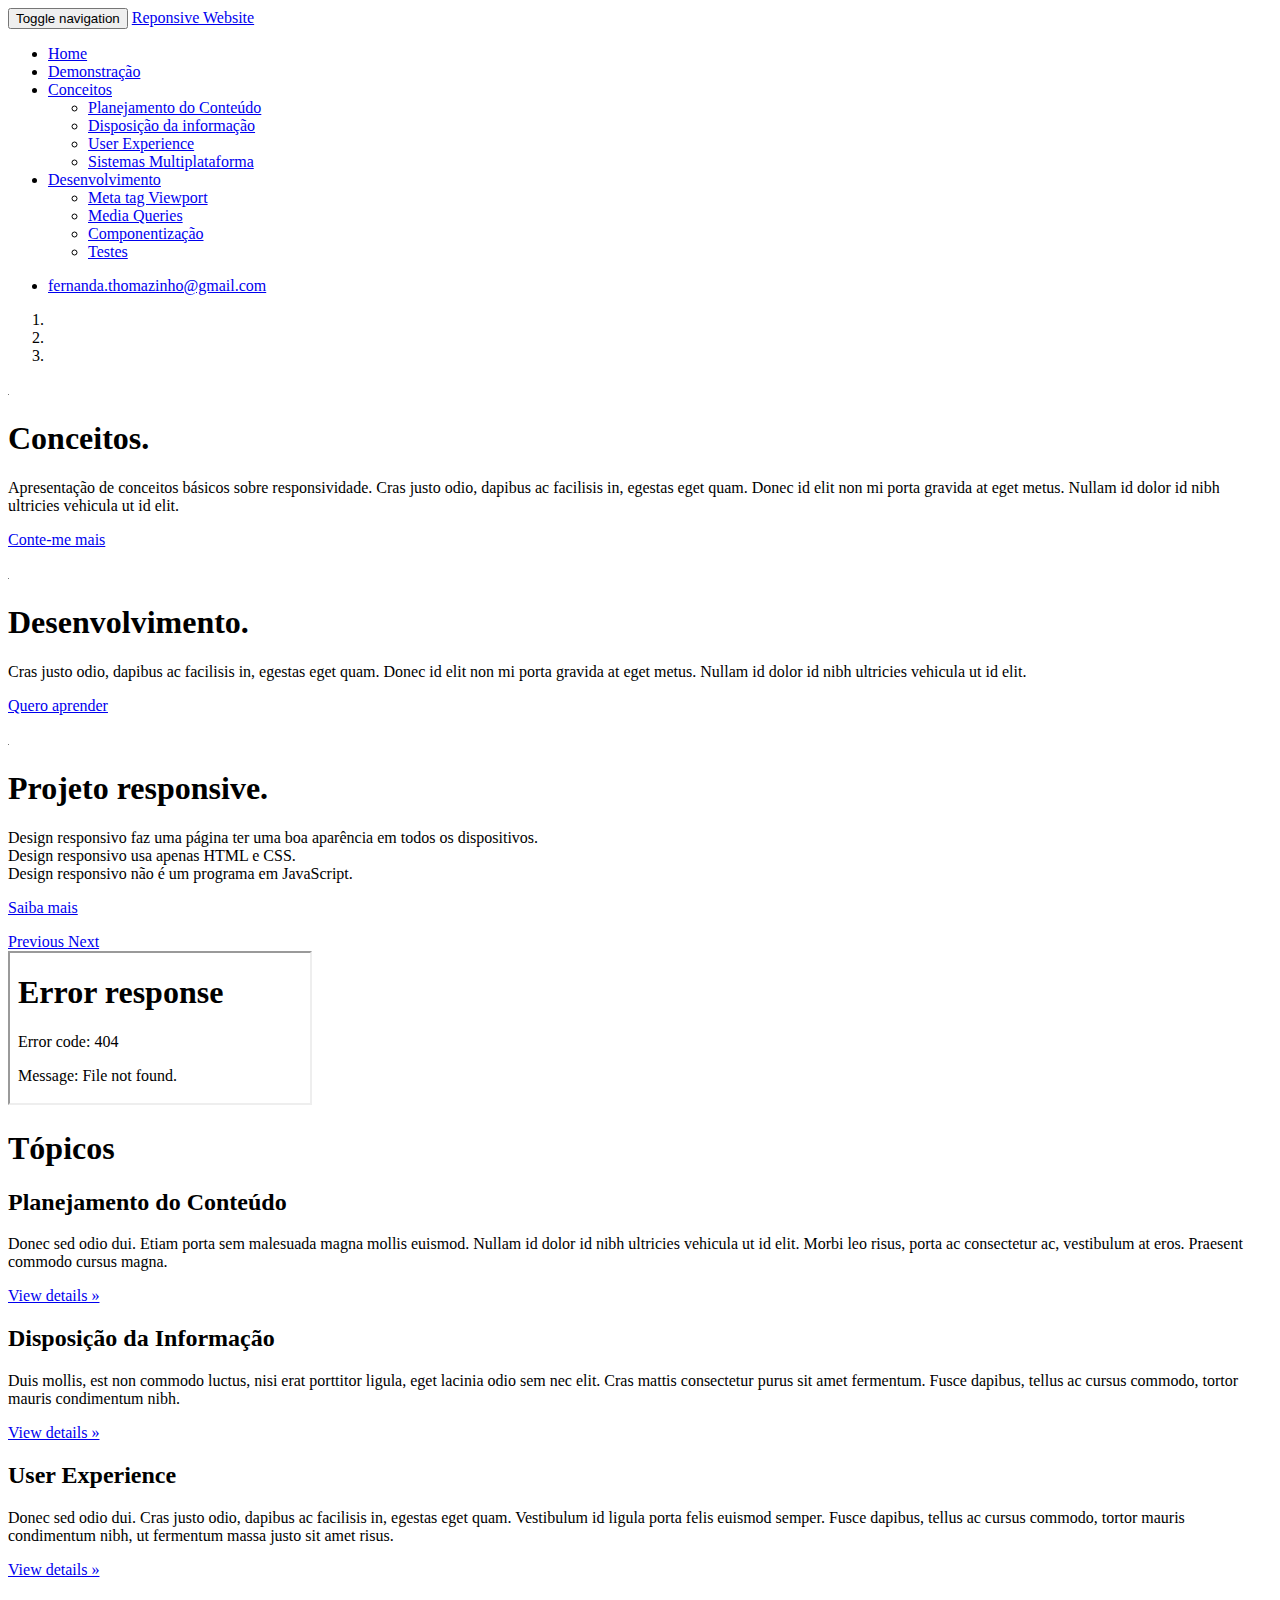
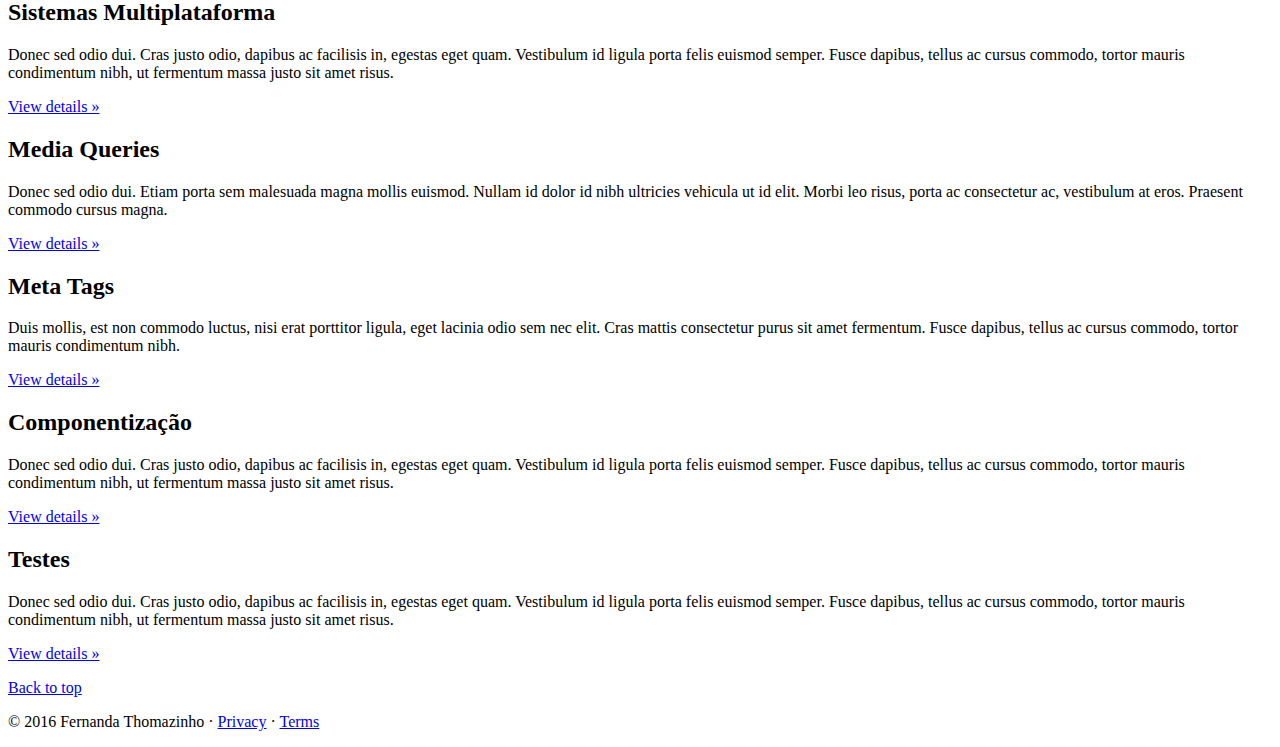
==== index.html @ f98150a9 "Added some content" ====
<!DOCTYPE html>
<html lang="pt-BR">
<head>
	<meta charset="utf-8">
	<meta http-equiv="X-UA-Compatible" content="IE=edge">
	<meta name="viewport" content="width=device-width, initial-scale=1">
	<meta name="description" content="Um web site responsivo sobre responsividade.">
    <meta name="author" content="">
    <link rel="icon" href="images/icon.png">
	<link href="vendor/bootstrap-3.3.6/dist/css/bootstrap.min.css" rel="stylesheet">
	<link href="vendor/bootstrap-3.3.6/dist/css/bootstrap-theme.min.css" rel="stylesheet">
    <link href="css/carousel.css" rel="stylesheet">
    <link href="css/application.css" rel="stylesheet">
	<title>Responsive</title>
</head>
<body>
    <div class="navbar-wrapper">
      <div class="container">

        <nav class="navbar navbar-inverse navbar-static-top">
          <div class="container">
            <div class="navbar-header">
              <button type="button" class="navbar-toggle collapsed" data-toggle="collapse" data-target="#navbar" aria-expanded="false" aria-controls="navbar">
                <span class="sr-only">Toggle navigation</span>
                <span class="icon-bar"></span>
                <span class="icon-bar"></span>
                <span class="icon-bar"></span>
              </button>
              <a class="navbar-brand" href="#">Reponsive Website</a>
            </div>
            <div id="navbar" class="navbar-collapse collapse">
              <ul class="nav navbar-nav">
                <li class="active"><a href="#">Home</a></li>
                <li><a href="#demo">Demonstração</a></li>
                <li class="dropdown">
                  <a href="#" class="dropdown-toggle" data-toggle="dropdown" role="button" aria-haspopup="true" aria-expanded="false">Conceitos <span class="caret"></span></a>
                  <ul class="dropdown-menu">
                    <li><a href="#content-plan">Planejamento do Conteúdo</a></li>
                    <li><a href="#info-display">Disposição da informação</a></li>
                    <li><a href="#ux">User Experience</a></li>
                    <li><a href="#multi-platform">Sistemas Multiplataforma</a></li>
                  </ul>
                </li>
                <li class="dropdown">
                  <a href="#" class="dropdown-toggle" data-toggle="dropdown" role="button" aria-haspopup="true" aria-expanded="false">Desenvolvimento <span class="caret"></span></a>
                  <ul class="dropdown-menu">
                    <li><a href="#meta-tags">Meta tag Viewport</a></li>
                    <li><a href="#media-queries">Media Queries</a></li>
                    <li><a href="#components">Componentização</a></li>
                    <li><a href="#tests">Testes</a></li>
                  </ul>
                </li>
              </ul>
		      <ul class="nav navbar-nav navbar-right">
		        <li><a href="mailto:fernanda.thomazinho@gmail.com">fernanda.thomazinho@gmail.com</a></li>
		      </ul>
            </div>
          </div>
        </nav>

      </div>
    </div>


    <!-- Carousel
    ================================================== -->
    <div id="myCarousel" class="carousel slide" data-ride="carousel">
      <!-- Indicators -->
      <ol class="carousel-indicators">
        <li data-target="#myCarousel" data-slide-to="0" class="active"></li>
        <li data-target="#myCarousel" data-slide-to="1"></li>
        <li data-target="#myCarousel" data-slide-to="2"></li>
      </ol>
      <div class="carousel-inner" role="listbox">
        <div class="item active">
          <img class="first-slide" src="[data-uri]" alt="First slide">
          <div class="container">
            <div class="carousel-caption">
              <h1>Conceitos.</h1>
              <p>Apresentação de conceitos básicos sobre responsividade.
              Cras justo odio, dapibus ac facilisis in, egestas eget quam. Donec id elit non mi porta gravida at eget metus. Nullam id dolor id nibh ultricies vehicula ut id elit.</p>
              <p><a class="btn btn-lg btn-primary" href="#" role="button">Conte-me mais</a></p>
            </div>
          </div>
        </div>
        <div class="item">
          <img class="second-slide" src="[data-uri]" alt="Second slide">
          <div class="container">
            <div class="carousel-caption">
              <h1>Desenvolvimento.</h1>
              <p>Cras justo odio, dapibus ac facilisis in, egestas eget quam. Donec id elit non mi porta gravida at eget metus. Nullam id dolor id nibh ultricies vehicula ut id elit.</p>
              <p><a class="btn btn-lg btn-primary" href="#" role="button">Quero aprender</a></p>
            </div>
          </div>
        </div>
        <div class="item">
          <img class="third-slide" src="[data-uri]" alt="Third slide">
          <div class="container">
            <div class="carousel-caption">
              <h1>Projeto responsive.</h1>
              <p>Design responsivo faz uma página ter uma boa aparência em todos os dispositivos.</br>
			 	Design responsivo usa apenas HTML e CSS.</br>
			 	Design responsivo não é um programa em JavaScript.
			  </p>
              <p><a class="btn btn-lg btn-primary" href="pages/responsiveness.html" role="button">Saiba mais</a></p>
            </div>
          </div>
        </div>
      </div>
      <a class="left carousel-control" href="#myCarousel" role="button" data-slide="prev">
        <span class="glyphicon glyphicon-chevron-left" aria-hidden="true"></span>
        <span class="sr-only">Previous</span>
      </a>
      <a class="right carousel-control" href="#myCarousel" role="button" data-slide="next">
        <span class="glyphicon glyphicon-chevron-right" aria-hidden="true"></span>
        <span class="sr-only">Next</span>
      </a>
    </div><!-- /.carousel -->


    <!-- Marketing messaging and featurettes
    ================================================== -->
    <!-- Wrap the rest of the page in another container to center all the content. -->

    <div class="container marketing">
		
	  <!-- DEMONSTRATION -->
	
	  <div class="resizable"> <!-- RESIZABLE -->
		<iframe id="demo" src="lib/demo/views/modelo.html"></iframe>
	  </div><!-- RESIZABLE -->

      <!-- Three columns of text below the carousel -->
      <div class="container">
	    <div class="row">
	      	<h1>Tópicos</h1>
	        <div class="col-lg-6" id="content-plan">
	          	<div class="panel panel-primary">
			        <div class="panel-body">
			          <h2>Planejamento do Conteúdo</h2>
			          <p>Donec sed odio dui. Etiam porta sem malesuada magna mollis euismod. Nullam id dolor id nibh ultricies vehicula ut id elit. Morbi leo risus, porta ac consectetur ac, vestibulum at eros. Praesent commodo cursus magna.</p>
			          <p><a class="btn btn-default" href="#" role="button">View details &raquo;</a></p>
			        </div><!-- panel-body -->
			    </div><!-- /.panel -->
	        </div><!-- /.col-lg-6 -->
	        <div class="col-lg-6" id="info-display">
	          	<div class="panel panel-primary">
			        <div class="panel-body">
			          <h2>Disposição da Informação</h2>
			          <p>Duis mollis, est non commodo luctus, nisi erat porttitor ligula, eget lacinia odio sem nec elit. Cras mattis consectetur purus sit amet fermentum. Fusce dapibus, tellus ac cursus commodo, tortor mauris condimentum nibh.</p>
			          <p><a class="btn btn-default" href="#" role="button">View details &raquo;</a></p>
			        </div><!-- panel-body -->
			    </div><!-- /.panel -->
	        </div><!-- /.col-lg-6 -->
	        <div class="col-lg-6" id="ux">
	          	<div class="panel panel-primary">
			        <div class="panel-body">
			          <h2>User Experience</h2>
			          <p>Donec sed odio dui. Cras justo odio, dapibus ac facilisis in, egestas eget quam. Vestibulum id ligula porta felis euismod semper. Fusce dapibus, tellus ac cursus commodo, tortor mauris condimentum nibh, ut fermentum massa justo sit amet risus.</p>
			          <p><a class="btn btn-default" href="#" role="button">View details &raquo;</a></p>
			        </div><!-- panel-body -->
		        </div><!-- /.panel -->
	        </div><!-- /.col-lg-6 -->
	        <div class="col-lg-6" id="multi-platform">
	          	<div class="panel panel-primary">
			        <div class="panel-body">
			          <h2>Sistemas Multiplataforma</h2>
			          <p>Donec sed odio dui. Cras justo odio, dapibus ac facilisis in, egestas eget quam. Vestibulum id ligula porta felis euismod semper. Fusce dapibus, tellus ac cursus commodo, tortor mauris condimentum nibh, ut fermentum massa justo sit amet risus.</p>
			          <p><a class="btn btn-default" href="#" role="button">View details &raquo;</a></p>
			        </div><!-- panel-body -->
		        </div><!-- /.panel -->
	        </div><!-- /.col-lg-6 -->
	        <div class="col-lg-6" id="media-queries">
	          	<div class="panel panel-primary">
			        <div class="panel-body">
			          <h2>Media Queries</h2>
			          <p>Donec sed odio dui. Etiam porta sem malesuada magna mollis euismod. Nullam id dolor id nibh ultricies vehicula ut id elit. Morbi leo risus, porta ac consectetur ac, vestibulum at eros. Praesent commodo cursus magna.</p>
			          <p><a class="btn btn-default" href="#" role="button">View details &raquo;</a></p>
			        </div><!-- panel-body -->
			    </div><!-- /.panel -->
	        </div><!-- /.col-lg-6 -->
	        <div class="col-lg-6" id="meta-tags">
	          	<div class="panel panel-primary">
			        <div class="panel-body">
			          <h2>Meta Tags</h2>
			          <p>Duis mollis, est non commodo luctus, nisi erat porttitor ligula, eget lacinia odio sem nec elit. Cras mattis consectetur purus sit amet fermentum. Fusce dapibus, tellus ac cursus commodo, tortor mauris condimentum nibh.</p>
			          <p><a class="btn btn-default" href="#" role="button">View details &raquo;</a></p>
			        </div><!-- panel-body -->
			    </div><!-- /.panel -->
	        </div><!-- /.col-lg-6 -->
	        <div class="col-lg-6" id="components">
	          	<div class="panel panel-primary">
			        <div class="panel-body">
			          <h2>Componentização</h2>
			          <p>Donec sed odio dui. Cras justo odio, dapibus ac facilisis in, egestas eget quam. Vestibulum id ligula porta felis euismod semper. Fusce dapibus, tellus ac cursus commodo, tortor mauris condimentum nibh, ut fermentum massa justo sit amet risus.</p>
			          <p><a class="btn btn-default" href="#" role="button">View details &raquo;</a></p>
			        </div><!-- panel-body -->
		        </div><!-- /.panel -->
	        </div><!-- /.col-lg-6 -->
	        <div class="col-lg-6" id="tests">
	          	<div class="panel panel-primary">
			        <div class="panel-body">
			          <h2>Testes</h2>
			          <p>Donec sed odio dui. Cras justo odio, dapibus ac facilisis in, egestas eget quam. Vestibulum id ligula porta felis euismod semper. Fusce dapibus, tellus ac cursus commodo, tortor mauris condimentum nibh, ut fermentum massa justo sit amet risus.</p>
			          <p><a class="btn btn-default" href="#" role="button">View details &raquo;</a></p>
			        </div><!-- panel-body -->
		        </div><!-- /.panel -->
	        </div><!-- /.col-lg-6 -->
	    </div><!-- /.row -->
	  </div><!-- /.container -->

      <!-- FOOTER -->
      <footer>
        <p class="pull-right"><a href="#">Back to top</a></p>
        <p>&copy; 2016 Fernanda Thomazinho &middot; <a href="#">Privacy</a> &middot; <a href="#">Terms</a></p>
      </footer>

    </div><!-- /.container -->


    <!-- Bootstrap core JavaScript
    ================================================== -->
    <!-- Placed at the end of the document so the pages load faster -->
    <script src="https://ajax.googleapis.com/ajax/libs/jquery/1.11.3/jquery.min.js"></script>
    <script>window.jQuery || document.write('<script src="vendor/bootstrap-3.3.6/assets/js/vendor/jquery.min.js"><\/script>')</script>
    <script src="vendor/bootstrap-3.3.6/dist/js/bootstrap.min.js"></script>
	
	<!-- JQuery UI
    ================================================== -->
	<link href="vendor/jquery-ui-1.11.4/jquery-ui.min.css" rel="stylesheet" />
	<script src="vendor/jquery-ui-1.11.4/jquery-ui.min.js"></script>

	<!-- Custom Scripts
    ================================================== -->
	<script type="text/javascript">
	$(function() {
		$(".resizable").resizable({
		    start: function(event, ui) {
		        ui.element.append($("<div/>", {
		            id: "iframe-barrier",
		            css: {
		                position: "absolute",
		                top: 0,
		                right: 0,
		                bottom: 0,
		                left: 0,
		                "z-index": 10
		        }
		        }));
		    },
		    stop: function(event, ui) {
		        $("#iframe-barrier", ui.element).remove();
		    },
		    resize: function(event, ui) {
		        $("iframe", ui.element).width(ui.size.width).height(ui.size.height);
		    }
		});
	});
	</script>
</body>
</html>
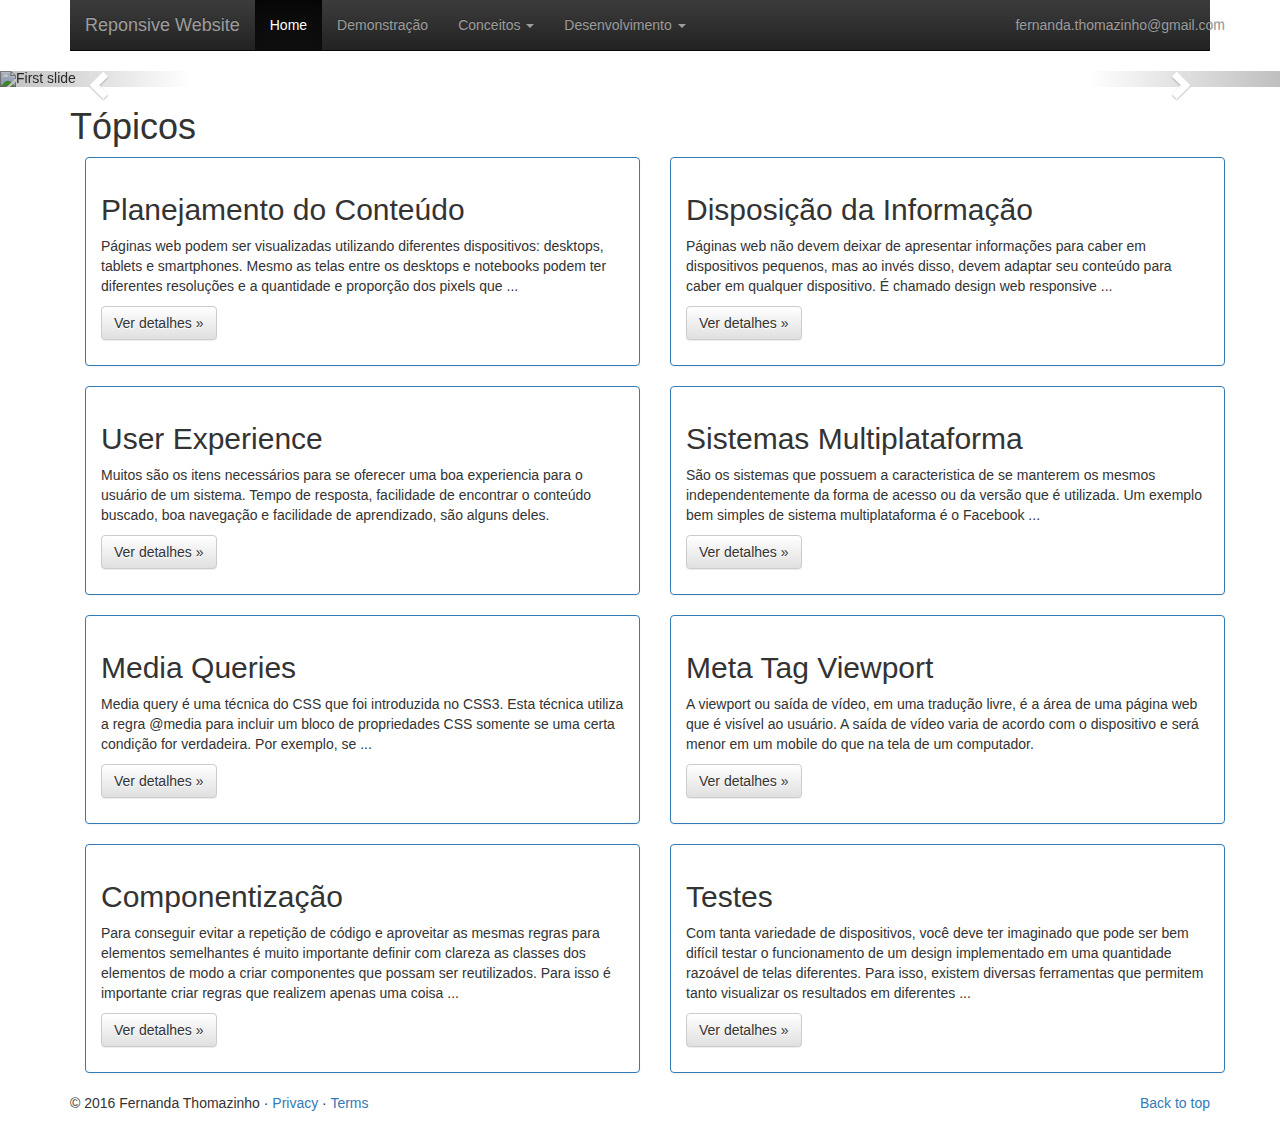
==== commit e0579f6b: "Adding some contect to pagens" ====
--- a/index.html
+++ b/index.html
@@ -7,8 +7,8 @@
 	<meta name="description" content="Um web site responsivo sobre responsividade.">
     <meta name="author" content="">
     <link rel="icon" href="images/icon.png">
-	<link href="vendor/bootstrap-3.3.6/dist/css/bootstrap.min.css" rel="stylesheet">
-	<link href="vendor/bootstrap-3.3.6/dist/css/bootstrap-theme.min.css" rel="stylesheet">
+	<link href="vendor/bootstrap-3.3.6-dist/css/bootstrap.min.css" rel="stylesheet">
+	<link href="vendor/bootstrap-3.3.6-dist/css/bootstrap-theme.min.css" rel="stylesheet">
     <link href="css/carousel.css" rel="stylesheet">
     <link href="css/application.css" rel="stylesheet">
 	<title>Responsive</title>
@@ -64,145 +64,151 @@
 
     <!-- Carousel
     ================================================== -->
-    <div id="myCarousel" class="carousel slide" data-ride="carousel">
-      <!-- Indicators -->
-      <ol class="carousel-indicators">
-        <li data-target="#myCarousel" data-slide-to="0" class="active"></li>
-        <li data-target="#myCarousel" data-slide-to="1"></li>
-        <li data-target="#myCarousel" data-slide-to="2"></li>
-      </ol>
-      <div class="carousel-inner" role="listbox">
-        <div class="item active">
-          <img class="first-slide" src="[data-uri]" alt="First slide">
-          <div class="container">
-            <div class="carousel-caption">
-              <h1>Conceitos.</h1>
-              <p>Apresentação de conceitos básicos sobre responsividade.
-              Cras justo odio, dapibus ac facilisis in, egestas eget quam. Donec id elit non mi porta gravida at eget metus. Nullam id dolor id nibh ultricies vehicula ut id elit.</p>
-              <p><a class="btn btn-lg btn-primary" href="#" role="button">Conte-me mais</a></p>
-            </div>
-          </div>
-        </div>
-        <div class="item">
-          <img class="second-slide" src="[data-uri]" alt="Second slide">
-          <div class="container">
-            <div class="carousel-caption">
-              <h1>Desenvolvimento.</h1>
-              <p>Cras justo odio, dapibus ac facilisis in, egestas eget quam. Donec id elit non mi porta gravida at eget metus. Nullam id dolor id nibh ultricies vehicula ut id elit.</p>
-              <p><a class="btn btn-lg btn-primary" href="#" role="button">Quero aprender</a></p>
-            </div>
-          </div>
-        </div>
-        <div class="item">
-          <img class="third-slide" src="[data-uri]" alt="Third slide">
-          <div class="container">
-            <div class="carousel-caption">
-              <h1>Projeto responsive.</h1>
-              <p>Design responsivo faz uma página ter uma boa aparência em todos os dispositivos.</br>
-			 	Design responsivo usa apenas HTML e CSS.</br>
-			 	Design responsivo não é um programa em JavaScript.
-			  </p>
-              <p><a class="btn btn-lg btn-primary" href="pages/responsiveness.html" role="button">Saiba mais</a></p>
-            </div>
-          </div>
-        </div>
-      </div>
-      <a class="left carousel-control" href="#myCarousel" role="button" data-slide="prev">
-        <span class="glyphicon glyphicon-chevron-left" aria-hidden="true"></span>
-        <span class="sr-only">Previous</span>
-      </a>
-      <a class="right carousel-control" href="#myCarousel" role="button" data-slide="next">
-        <span class="glyphicon glyphicon-chevron-right" aria-hidden="true"></span>
-        <span class="sr-only">Next</span>
-      </a>
-    </div><!-- /.carousel -->
-
-
-    <!-- Marketing messaging and featurettes
-    ================================================== -->
-    <!-- Wrap the rest of the page in another container to center all the content. -->
-
-    <div class="container marketing">
-		
-	  <!-- DEMONSTRATION -->
-	
-	  <div class="resizable"> <!-- RESIZABLE -->
-		<iframe id="demo" src="lib/demo/views/modelo.html"></iframe>
-	  </div><!-- RESIZABLE -->
-
-      <!-- Three columns of text below the carousel -->
-      <div class="container">
-	    <div class="row">
-	      	<h1>Tópicos</h1>
-	        <div class="col-lg-6" id="content-plan">
-	          	<div class="panel panel-primary">
-			        <div class="panel-body">
-			          <h2>Planejamento do Conteúdo</h2>
-			          <p>Donec sed odio dui. Etiam porta sem malesuada magna mollis euismod. Nullam id dolor id nibh ultricies vehicula ut id elit. Morbi leo risus, porta ac consectetur ac, vestibulum at eros. Praesent commodo cursus magna.</p>
-			          <p><a class="btn btn-default" href="#" role="button">View details &raquo;</a></p>
+	<div id="myCarousel" class="carousel slide" data-ride="carousel">
+		<!-- Indicators -->
+		<ol class="carousel-indicators">
+			<li data-target="#myCarousel" data-slide-to="0" class="active"></li>
+			<li data-target="#myCarousel" data-slide-to="1"></li>
+			<li data-target="#myCarousel" data-slide-to="2"></li>
+		</ol>
+		<div class="carousel-inner" role="listbox">
+			<div class="item active">
+				<img class="first-slide" src="images/fluxo-da-nevegação" alt="First slide">
+				<div class="container">
+					<div class="carousel-caption">
+						<div class="row">
+							<div class="col-sm-10 col-sm-offset-1">
+								<h1>Adaptabilidade</h1>
+								<p> Como oferecer o mesmo conteúdo com a mesma experiencia para diversos dispositivos?
+								Entenda por que os sistemas web precisam ser pensados de uma maneira diferente.
+								</p>
+								<p><a class="btn btn-lg btn-primary" href="pages/responsiveness.html" role="button">Conte-me mais</a></p>
+							</div>
+						</div>
+					</div>
+				</div>
+			</div>
+			<div class="item">
+				<img class="second-slide col-sm-8" src="images/responsive-webdesign.png" alt="Second slide">
+				<div class="container">
+					<div class="carousel-caption">
+						<div class="row">
+							<div class="col-sm-10 col-sm-offset-1">
+								<h1>Técnicas</h1>
+								<p text-primary> Como oferecer o mesmo conteúdo com a mesma experiencia para diversos dispositivos?
+								Entenda por que os sistemas web precisam ser pensados de uma maneira diferente.
+								</p>
+								<p><a class="btn btn-lg btn-primary" href="pages/tecnics.html" role="button">Conte-me mais</a></p>
+							</div>
+						</div>
+					</div>
+				</div>
+			</div>
+			<div class="item">
+				<img class="third-slide" src="[data-uri]" alt="Third slide">
+				<div class="container">
+					<div class="carousel-caption">
+						<h1>Projeto responsive.</h1>
+						<p>Design responsivo faz uma página ter uma boa aparência em todos os dispositivos.</br>
+						Design responsivo usa apenas HTML e CSS.</br>
+						Design responsivo não é um programa em JavaScript.
+						</p>
+						<p><a class="btn btn-lg btn-primary" href="pages/responsiveness.html" role="button">Saiba mais</a></p>
+					</div>
+				</div>
+			</div>
+		</div><!-- /.carousel inner -->
+		<a class="left carousel-control" href="#myCarousel" role="button" data-slide="prev">
+			<span class="glyphicon glyphicon-chevron-left" aria-hidden="true"></span>
+			<span class="sr-only">Previous</span>
+		</a>
+		<a class="right carousel-control" href="#myCarousel" role="button" data-slide="next">
+			<span class="glyphicon glyphicon-chevron-right" aria-hidden="true"></span>
+			<span class="sr-only">Next</span>
+		</a>
+	</div><!-- /.carousel -->
+
+
+	<!-- Marketing messaging and featurettes
+	================================================== -->
+	<!-- Wrap the rest of the page in another container to center all the content. -->
+
+	<div class="container marketing">
+
+		<!-- Three columns of text below the carousel -->
+		<div class="container">
+			<div class="row">
+				<h1>Tópicos</h1>
+				<div class="col-lg-6" id="content-plan">
+					<div class="panel panel-primary">
+						<div class="panel-body">
+							<h2>Planejamento do Conteúdo</h2>
+							<p>Páginas web podem ser visualizadas utilizando diferentes dispositivos: desktops, tablets e smartphones. Mesmo as telas entre os desktops e notebooks podem ter diferentes resoluções e a quantidade e proporção dos pixels que ...</p>
+							<p><a class="btn btn-default" href="pages/responsiveness.html#plan" role="button">Ver detalhes &raquo;</a></p>
+						</div><!-- panel-body -->
+					</div><!-- /.panel -->
+				</div><!-- /.col-lg-6 -->
+				<div class="col-lg-6" id="info-display">
+					<div class="panel panel-primary">
+						<div class="panel-body">
+							<h2>Disposição da Informação</h2>
+							<p>Páginas web não devem deixar de apresentar informações para caber em dispositivos pequenos, mas ao invés disso, devem adaptar seu conteúdo para caber em qualquer dispositivo. É chamado design web responsive ...</p>
+							<p><a class="btn btn-default" href="pages/responsiveness.html#content" role="button">Ver detalhes &raquo;</a></p>
+						</div><!-- panel-body -->
+					</div><!-- /.panel -->
+				</div><!-- /.col-lg-6 -->
+				<div class="col-lg-6" id="ux">
+					<div class="panel panel-primary">
+						<div class="panel-body">
+							<h2>User Experience</h2>
+							<p>Muitos são os itens necessários para se oferecer uma boa experiencia para o usuário de um sistema. Tempo de resposta, facilidade de encontrar o conteúdo buscado, boa navegação e facilidade de aprendizado, são alguns deles.</p>
+							<p><a class="btn btn-default" href="pages/responsiveness.html#ux" role="button">Ver detalhes &raquo;</a></p>
+						</div><!-- panel-body -->
+					</div><!-- /.panel -->
+				</div><!-- /.col-lg-6 -->
+	        <div class="col-lg-6" id="multi-platform">
+	          	<div class="panel panel-primary">
+			        <div class="panel-body">
+			          <h2>Sistemas Multiplataforma</h2>
+			          <p>São os sistemas que possuem a caracteristica de se manterem os mesmos independentemente da forma de acesso ou da versão que é utilizada. Um exemplo bem simples de sistema multiplataforma é o Facebook ...</p>
+			          <p><a class="btn btn-default" href="pages/responsiveness.html#multi-platform" role="button">Ver detalhes &raquo;</a></p>
+			        </div><!-- panel-body -->
+		        </div><!-- /.panel -->
+	        </div><!-- /.col-lg-6 -->
+	        <div class="col-lg-6" id="media-queries">
+	          	<div class="panel panel-primary">
+			        <div class="panel-body">
+			          <h2>Media Queries</h2>
+			          <p>Media query é uma técnica do CSS que foi introduzida no CSS3. Esta técnica utiliza a regra @media para incluir um bloco de propriedades CSS somente se uma certa condição for verdadeira. Por exemplo, se ...</p>
+			          <p><a class="btn btn-default" href="pages/media_query.html" role="button">Ver detalhes &raquo;</a></p>
 			        </div><!-- panel-body -->
 			    </div><!-- /.panel -->
 	        </div><!-- /.col-lg-6 -->
-	        <div class="col-lg-6" id="info-display">
-	          	<div class="panel panel-primary">
-			        <div class="panel-body">
-			          <h2>Disposição da Informação</h2>
-			          <p>Duis mollis, est non commodo luctus, nisi erat porttitor ligula, eget lacinia odio sem nec elit. Cras mattis consectetur purus sit amet fermentum. Fusce dapibus, tellus ac cursus commodo, tortor mauris condimentum nibh.</p>
-			          <p><a class="btn btn-default" href="#" role="button">View details &raquo;</a></p>
+	        <div class="col-lg-6" id="meta-tags">
+	          	<div class="panel panel-primary">
+			        <div class="panel-body">
+			          <h2>Meta Tag Viewport</h2>
+			          <p>A viewport ou saída de vídeo, em uma tradução livre, é a área de uma página web que é visível ao usuário. A saída de vídeo varia de acordo com o dispositivo e será menor em um mobile do que na tela de um computador.</p>
+			          <p><a class="btn btn-default" href="pages/tecnics.html#viewport" role="button">Ver detalhes &raquo;</a></p>
 			        </div><!-- panel-body -->
 			    </div><!-- /.panel -->
 	        </div><!-- /.col-lg-6 -->
-	        <div class="col-lg-6" id="ux">
-	          	<div class="panel panel-primary">
-			        <div class="panel-body">
-			          <h2>User Experience</h2>
-			          <p>Donec sed odio dui. Cras justo odio, dapibus ac facilisis in, egestas eget quam. Vestibulum id ligula porta felis euismod semper. Fusce dapibus, tellus ac cursus commodo, tortor mauris condimentum nibh, ut fermentum massa justo sit amet risus.</p>
-			          <p><a class="btn btn-default" href="#" role="button">View details &raquo;</a></p>
+	        <div class="col-lg-6" id="components">
+	          	<div class="panel panel-primary">
+			        <div class="panel-body">
+			          <h2>Componentização</h2>
+			          <p> Para conseguir evitar a repetição de código e aproveitar as mesmas regras para elementos semelhantes é muito importante definir com clareza as classes dos elementos de modo a criar componentes que possam ser reutilizados. Para isso é importante criar regras que realizem apenas uma coisa ...
+			          </p>
+			          <p><a class="btn btn-default" href="pages/tecnics.html#components" role="button">Ver detalhes &raquo;</a></p>
 			        </div><!-- panel-body -->
 		        </div><!-- /.panel -->
 	        </div><!-- /.col-lg-6 -->
-	        <div class="col-lg-6" id="multi-platform">
-	          	<div class="panel panel-primary">
-			        <div class="panel-body">
-			          <h2>Sistemas Multiplataforma</h2>
-			          <p>Donec sed odio dui. Cras justo odio, dapibus ac facilisis in, egestas eget quam. Vestibulum id ligula porta felis euismod semper. Fusce dapibus, tellus ac cursus commodo, tortor mauris condimentum nibh, ut fermentum massa justo sit amet risus.</p>
-			          <p><a class="btn btn-default" href="#" role="button">View details &raquo;</a></p>
-			        </div><!-- panel-body -->
-		        </div><!-- /.panel -->
-	        </div><!-- /.col-lg-6 -->
-	        <div class="col-lg-6" id="media-queries">
-	          	<div class="panel panel-primary">
-			        <div class="panel-body">
-			          <h2>Media Queries</h2>
-			          <p>Donec sed odio dui. Etiam porta sem malesuada magna mollis euismod. Nullam id dolor id nibh ultricies vehicula ut id elit. Morbi leo risus, porta ac consectetur ac, vestibulum at eros. Praesent commodo cursus magna.</p>
-			          <p><a class="btn btn-default" href="#" role="button">View details &raquo;</a></p>
-			        </div><!-- panel-body -->
-			    </div><!-- /.panel -->
-	        </div><!-- /.col-lg-6 -->
-	        <div class="col-lg-6" id="meta-tags">
-	          	<div class="panel panel-primary">
-			        <div class="panel-body">
-			          <h2>Meta Tags</h2>
-			          <p>Duis mollis, est non commodo luctus, nisi erat porttitor ligula, eget lacinia odio sem nec elit. Cras mattis consectetur purus sit amet fermentum. Fusce dapibus, tellus ac cursus commodo, tortor mauris condimentum nibh.</p>
-			          <p><a class="btn btn-default" href="#" role="button">View details &raquo;</a></p>
-			        </div><!-- panel-body -->
-			    </div><!-- /.panel -->
-	        </div><!-- /.col-lg-6 -->
-	        <div class="col-lg-6" id="components">
-	          	<div class="panel panel-primary">
-			        <div class="panel-body">
-			          <h2>Componentização</h2>
-			          <p>Donec sed odio dui. Cras justo odio, dapibus ac facilisis in, egestas eget quam. Vestibulum id ligula porta felis euismod semper. Fusce dapibus, tellus ac cursus commodo, tortor mauris condimentum nibh, ut fermentum massa justo sit amet risus.</p>
-			          <p><a class="btn btn-default" href="#" role="button">View details &raquo;</a></p>
-			        </div><!-- panel-body -->
-		        </div><!-- /.panel -->
-	        </div><!-- /.col-lg-6 -->
 	        <div class="col-lg-6" id="tests">
 	          	<div class="panel panel-primary">
 			        <div class="panel-body">
 			          <h2>Testes</h2>
-			          <p>Donec sed odio dui. Cras justo odio, dapibus ac facilisis in, egestas eget quam. Vestibulum id ligula porta felis euismod semper. Fusce dapibus, tellus ac cursus commodo, tortor mauris condimentum nibh, ut fermentum massa justo sit amet risus.</p>
-			          <p><a class="btn btn-default" href="#" role="button">View details &raquo;</a></p>
+			          <p>Com tanta variedade de dispositivos, você deve ter imaginado que pode ser bem difícil testar o funcionamento de um design implementado em uma quantidade razoável de telas diferentes. Para isso, existem diversas ferramentas que permitem tanto visualizar os resultados em diferentes ...</p>
+			          <p><a class="btn btn-default" href="pages/tecnics.html#tests" role="button">Ver detalhes &raquo;</a></p>
 			        </div><!-- panel-body -->
 		        </div><!-- /.panel -->
 	        </div><!-- /.col-lg-6 -->
@@ -222,40 +228,7 @@
     ================================================== -->
     <!-- Placed at the end of the document so the pages load faster -->
     <script src="https://ajax.googleapis.com/ajax/libs/jquery/1.11.3/jquery.min.js"></script>
-    <script>window.jQuery || document.write('<script src="vendor/bootstrap-3.3.6/assets/js/vendor/jquery.min.js"><\/script>')</script>
-    <script src="vendor/bootstrap-3.3.6/dist/js/bootstrap.min.js"></script>
-	
-	<!-- JQuery UI
-    ================================================== -->
-	<link href="vendor/jquery-ui-1.11.4/jquery-ui.min.css" rel="stylesheet" />
-	<script src="vendor/jquery-ui-1.11.4/jquery-ui.min.js"></script>
-
-	<!-- Custom Scripts
-    ================================================== -->
-	<script type="text/javascript">
-	$(function() {
-		$(".resizable").resizable({
-		    start: function(event, ui) {
-		        ui.element.append($("<div/>", {
-		            id: "iframe-barrier",
-		            css: {
-		                position: "absolute",
-		                top: 0,
-		                right: 0,
-		                bottom: 0,
-		                left: 0,
-		                "z-index": 10
-		        }
-		        }));
-		    },
-		    stop: function(event, ui) {
-		        $("#iframe-barrier", ui.element).remove();
-		    },
-		    resize: function(event, ui) {
-		        $("iframe", ui.element).width(ui.size.width).height(ui.size.height);
-		    }
-		});
-	});
-	</script>
+    <script>window.jQuery || document.write('<script src="vendor/bootstrap-3.3.6/docs/assets/js/vendor/jquery.min.js"><\/script>')</script>
+    <script src="vendor/bootstrap-3.3.6-dist/js/bootstrap.min.js"></script>
 </body>
 </html>--- a/css/application.css
+++ b/css/application.css
@@ -0,0 +1,8 @@
+.resizable iframe {
+	width: 100%;
+	height: 400px;
+}
+#demo {
+	width: 100%;
+	height: 100%;	
+}